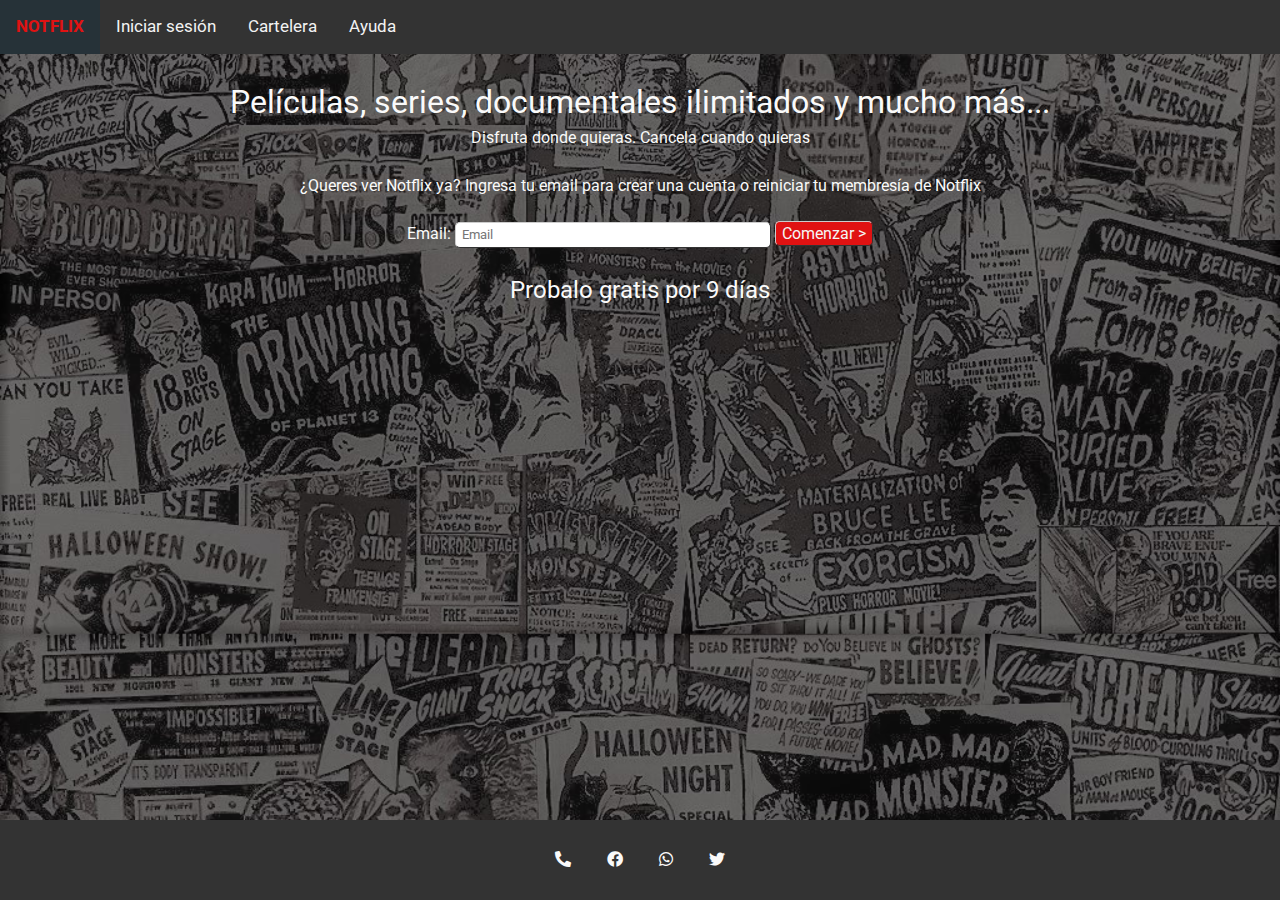
==== index.html @ 4e09cc09 "Subiendolo a Github" ====
<!DOCTYPE html>
<html lang="en">

<head>
  <meta charset="UTF-8">
  <meta http-equiv="X-UA-Compatible" content="IE=edge">
  <meta name="viewport" content="width=device-width, initial-scale=1.0">
  <link href="/css/style.css" rel="stylesheet" type="text/css">
  <link rel="preconnect" href="https://fonts.googleapis.com">
  <link rel="stylesheet" href="fontawesome-free-5.15.4-web/css/all.css">
  <link rel="preconnect" href="https://fonts.gstatic.com" crossorigin>
  <link
    href="https://fonts.googleapis.com/css2?family=Roboto:ital,wght@0,100;0,300;0,400;0,500;0,700;1,100;1,300;1,400;1,500;1,700&display=swap"
    rel="stylesheet">
    <script src="js/main.js">
    </script>
  <title>NOTFLIX: Series, películas y documentales online</title>
</head>

<body>
  <nav>
    <div class="topnav" id="myTopnav">
      <a href="/index.html" class="active">NOTFLIX</a>
      <a href="/pages/login.html">Iniciar sesión</a>
      <a href="/pages/listings.html">Cartelera</a>
      <a href="/pages/help.html">Ayuda</a>
      <a href="javascript:void(0);" class="icon" onclick="myFunction()">
        <i class="fa fa-bars"></i>
      </a>
    </div>
  </nav>
  <section>
    <div class="bienvenida">
      <br>
    <h1>Películas, series, documentales ilimitados y mucho más...</h1>
    <p>Disfruta donde quieras. Cancela cuando quieras 
      <br>
      <br>
      ¿Queres ver Notflix ya?
       Ingresa tu email para crear una cuenta o reiniciar tu membresía de Notflix
    </p>
    <br>
    <div class="bien-email">
      <label for="email">Email:</label>
      <input type="email" class="input-email" id="mail" name="mail" placeholder="Email" required>
      <a href="pages/login.html" class="button">Comenzar ></a>
    </div>
    <div class="bien-promo">
      <br>
    <h2>Probalo gratis por 9 días</h2>
    </div>

    </div>
  </section>
  <footer class="bien-footer">
    <div class="data-footer">    
      <a href="tel:+080033312345" target="_blank"><i class="fas fa-phone-alt"></i></a>
      <a href="https://www.facebook.com/" target="_blank"><i class="fab fa-facebook"></i></a>
      <a href="https://web.whatsapp.com/" target="_blank"><i class="fab fa-whatsapp"></i></a>
      <a href="https://twitter.com/home" target="_blank"><i class="fab fa-twitter"></i></a>
    </div>
  </footer>
 
</body>

</html>
---- css/style.css ----
/*   GENERAL   */
* {
    box-sizing: border-box;
    font-family: Roboto;
    color: #FAFAFA;
    font-weight: 400;
    margin: 0;
    padding: 0;
    line-height: 1.5em;
}

body {
    margin: 0;
    padding: 0;
  }

  html{
    margin: 0;
    background-image: url('../assets/VintageFilm2.jpg'); 
    background-color: #333333;
    background-position: center;
    background-repeat: repeat;
    background-size: 100%;
  }

a {
  text-decoration: none;
}


  /*  INDEX  */
  .bienvenida{
    text-align: center;
  }
  .button {
    text-decoration: none;
    background-color: #e01212;
    color: whitesmoke;
    padding: 2px 6px 2px 6px;
    border-top: 1px solid #CCCCCC;
    border-right: 1px solid #333333;
    border-bottom: 1px solid #333333;
    border-left: 1px solid #CCCCCC;
    border-radius: 5px;
  }

  .input-email {
    text-decoration: none;
    color: #242424;
    padding: 2px 6px 2px 6px;
    border-top: 1px solid #CCCCCC;
    border-right: 1px solid #333333;
    border-bottom: 1px solid #333333;
    border-left: 1px solid #CCCCCC;
    width: 45ex;
    border-radius: 5px;
  }


  /* TOPNAV */
    .topnav {
    width: 100%;
    overflow: hidden;
    background-color: #333333;
    ;
  }
  
  .topnav a {
    float: left;
    display: block;  
    color: #f2f2f2;
    text-align: center;
    padding: 14px 16px;
    text-decoration: none;
    font-size: 17px;
  }
  
  .topnav a:hover {
    background-color: #ddd;
    color: black;
  }
  
  .topnav a.active {
    background-color: #263238;
    color: #e01212;
    font-weight: bold;
  }
  
  .topnav .icon {
    display: none;
  }


  /*   LISTINGS   */
  .header h2 {font-weight: 900;
  grid-area: header;}

  .content{
    grid-area: content;
    min-width: 360px;
  }
  .container {
    display: flex;
    flex-direction: row;
    flex-wrap: wrap;
 }
  .description {
    grid-area: descripcion;
    min-width: 200px;
  }

  .header, .description{
    padding-left: 1em;
  }
  .item {
    padding: 1em;
  }
  .movie-thumbnail {
    width: 30vh;
    height:auto;
  }

/*   Aca está la animación   */
  .movie-thumbnail:hover {
    transform:scale(1.2);
  }

  .foot {
    padding: 2em;
    font-weight: bold;
    text-align: center;
  }
    .grid-container {
      display: grid;
      grid-template-areas: 'header header header header'
                          'next content content content'
                          'next content content content'
                          'foot foot foot foot'
                          'footer footer footer footer';
  }

  .next {
    grid-area: next;
    border: 2px black solid;
    border-radius: 5px;
    margin-left: 10px;
    padding-left: 10px;
    padding-right: 10px;
    width: 100%;
    margin-top: 20px;
    display: flex;
    flex-direction: column;
    min-width: 250px;
  }
  .movie-title {
    font-weight: 900;
    display: inline;
  }

  .little-movie {
    margin-top: 10px;
    border-bottom: 1px black solid;
  }

  .mini-thumbnail {
    height: 10rem;
    float:left;
    margin-right: 10px;
    padding-bottom: 10px;
  }

  /*   Aca está otra animación   */
  .mini-thumbnail:hover {
  animation: pelicula 2s forwards;
  }

  .year {
    display:inline;
  }


    /*   FOOTER   */
    footer {
      clear: both;
      width: 100%;
      height: 5rem;
      bottom: 0;
      left: 0;
      background-color:#333333;
      display: grid; 
      font-weight: 300;
      align-items: center;
      grid-area: footer;
  }


  .data-footer {
      background: transparent;
      text-align: center;
      display: inline-block;
  }

  .data-footer a{
      padding: 1em;
      background-color: #333333;
  }
  .bien-footer {
    position: absolute;
  }

  /*  HELP  */
  .cuerpo {
    height: 100%;
    width: 100%;
    position: relative;
    padding: 2em;
  }

  .form-select option {
    color: black;
    font-family: sans-serif;
    font-weight: 400;
  }

  @media screen and (max-width: 600px) {
    /*   LISTINGS  */
    .grid-container {
      width: 100%;
      display: grid;
      grid-template-areas: 'header '
                           'content '
                           'next '
                           'foot '
                           'footer ';
    }

    .item {
      padding: 1rem;
    }

    .item a img{
      height: auto;
    }

    .next {
      width: 90vw;
      height: 100%;
    }
    .foot {
      padding-left: 10px;
      float: left;
    }
    
    .footer {
      width: 100%;
    }
  }


  @media screen and (max-width: 778px) {
    .topnav a:not(:nth-last-child(-n+1)){display: none;}
    .topnav a.icon {
      float: left;
      display: block;
    }
    .topnav.responsive {position: relative;}
    .topnav.responsive .icon {
      position: absolute;
      right: 0;
      top: 0;
    }
    .topnav.responsive a {
      float: none;
      display: block;
      text-align: left;
    }

    /*   LISTINGS   */
    .item a img{
      width: 25vw;
      height: auto;
    }
    .item {
      padding-left: 1rem;
    }
  
  }


  @keyframes pelicula {
    0% {
      opacity: 1;
    }
    100% {
      opacity: 0.5;
    }
  }
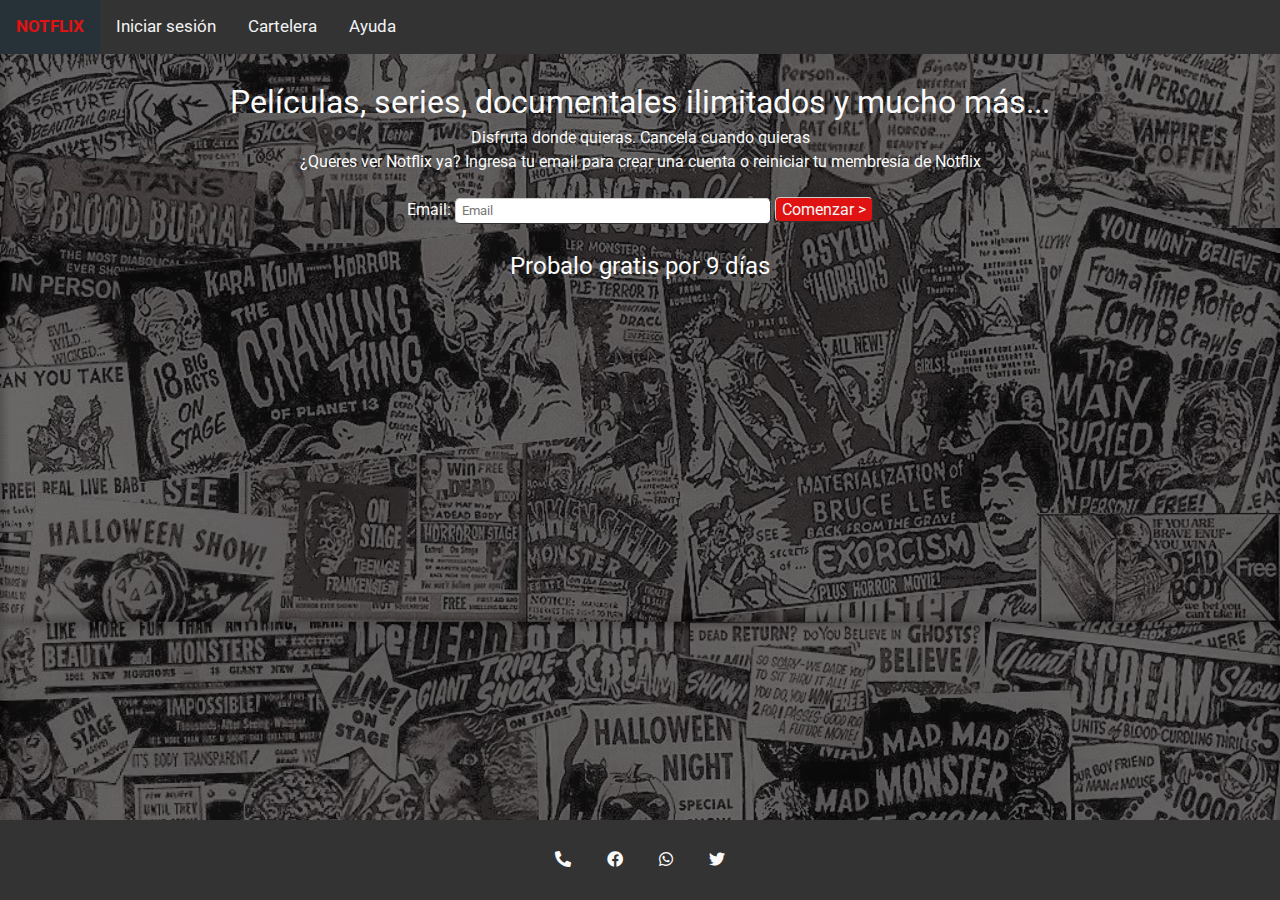
==== commit 4f05c030: "ultimas mejoras" ====
--- a/index.html
+++ b/index.html
@@ -35,7 +35,6 @@
     <h1>Películas, series, documentales ilimitados y mucho más...</h1>
     <p>Disfruta donde quieras. Cancela cuando quieras 
       <br>
-      <br>
       ¿Queres ver Notflix ya?
        Ingresa tu email para crear una cuenta o reiniciar tu membresía de Notflix
     </p>
@@ -60,7 +59,5 @@
       <a href="https://twitter.com/home" target="_blank"><i class="fab fa-twitter"></i></a>
     </div>
   </footer>
- 
-</body>
-
+ </body>
 </html>--- a/css/style.css
+++ b/css/style.css
@@ -222,7 +222,7 @@
     font-weight: 400;
   }
 
-  @media screen and (max-width: 600px) {
+  @media screen and (max-width: 580px) {
     /*   LISTINGS  */
     .grid-container {
       width: 100%;
@@ -257,7 +257,7 @@
   }
 
 
-  @media screen and (max-width: 778px) {
+  @media screen and (max-width: 768px) {
     .topnav a:not(:nth-last-child(-n+1)){display: none;}
     .topnav a.icon {
       float: left;
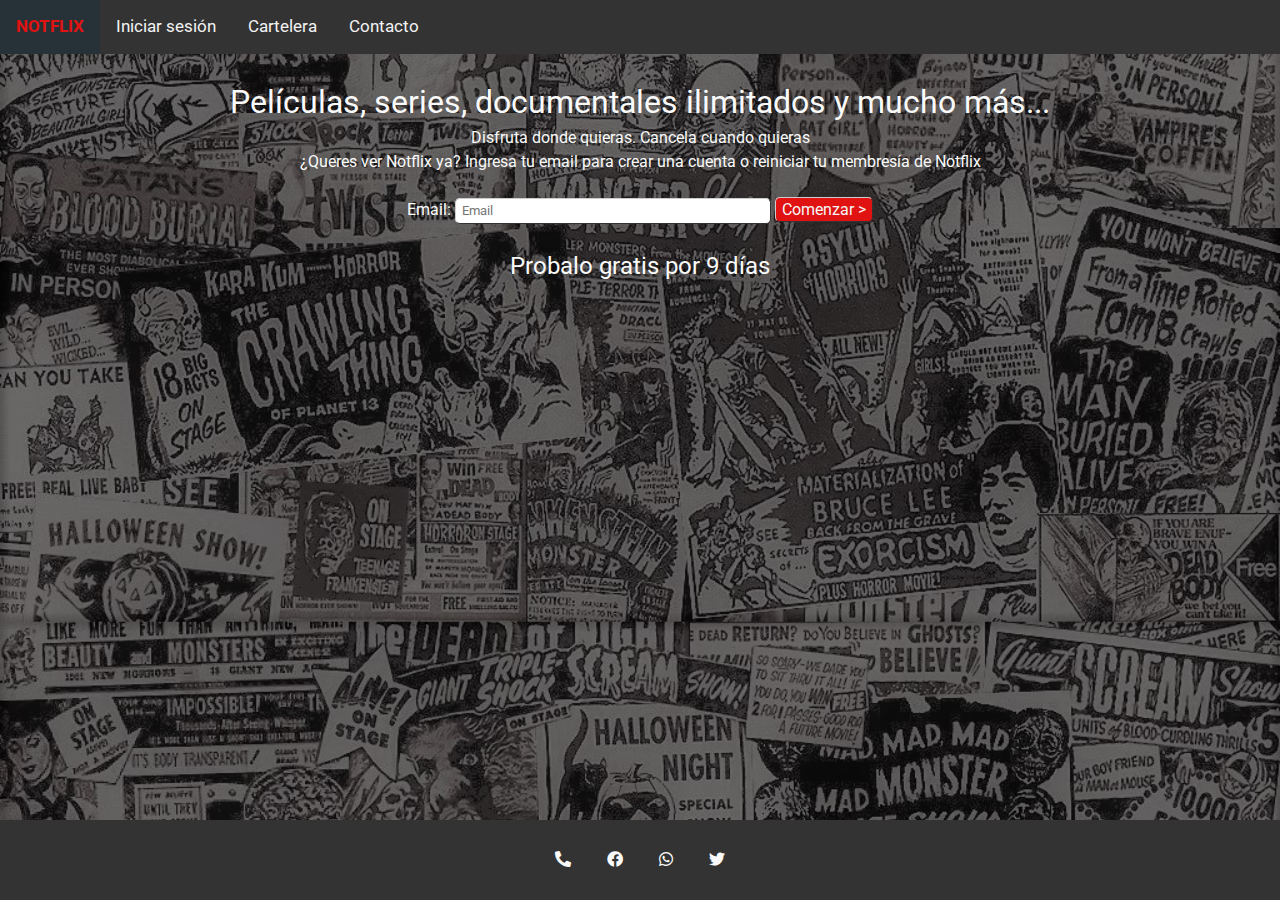
==== commit ad2e1e8b: "Cambio de Contacto" ====
--- a/index.html
+++ b/index.html
@@ -23,7 +23,7 @@
       <a href="/index.html" class="active">NOTFLIX</a>
       <a href="/pages/login.html">Iniciar sesión</a>
       <a href="/pages/listings.html">Cartelera</a>
-      <a href="/pages/help.html">Ayuda</a>
+      <a href="/pages/help.html">Contacto</a>
       <a href="javascript:void(0);" class="icon" onclick="myFunction()">
         <i class="fa fa-bars"></i>
       </a>
